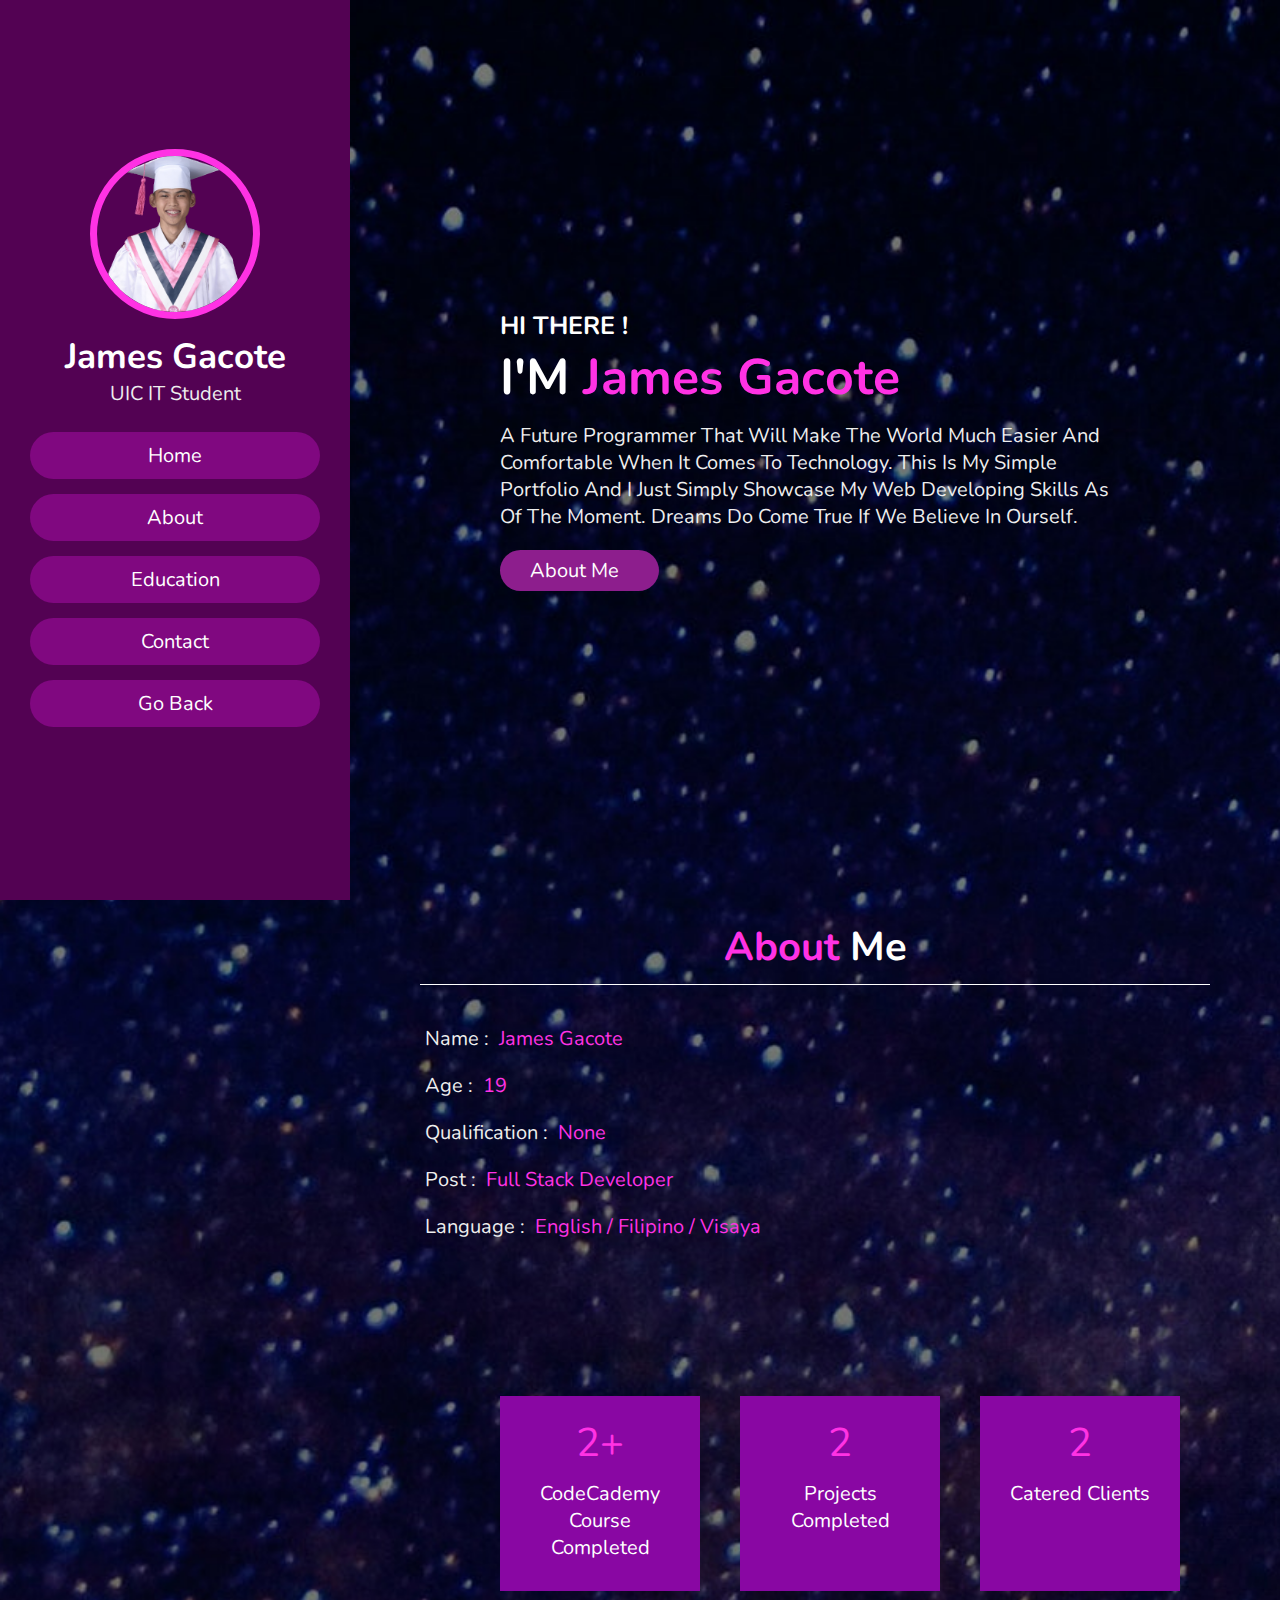
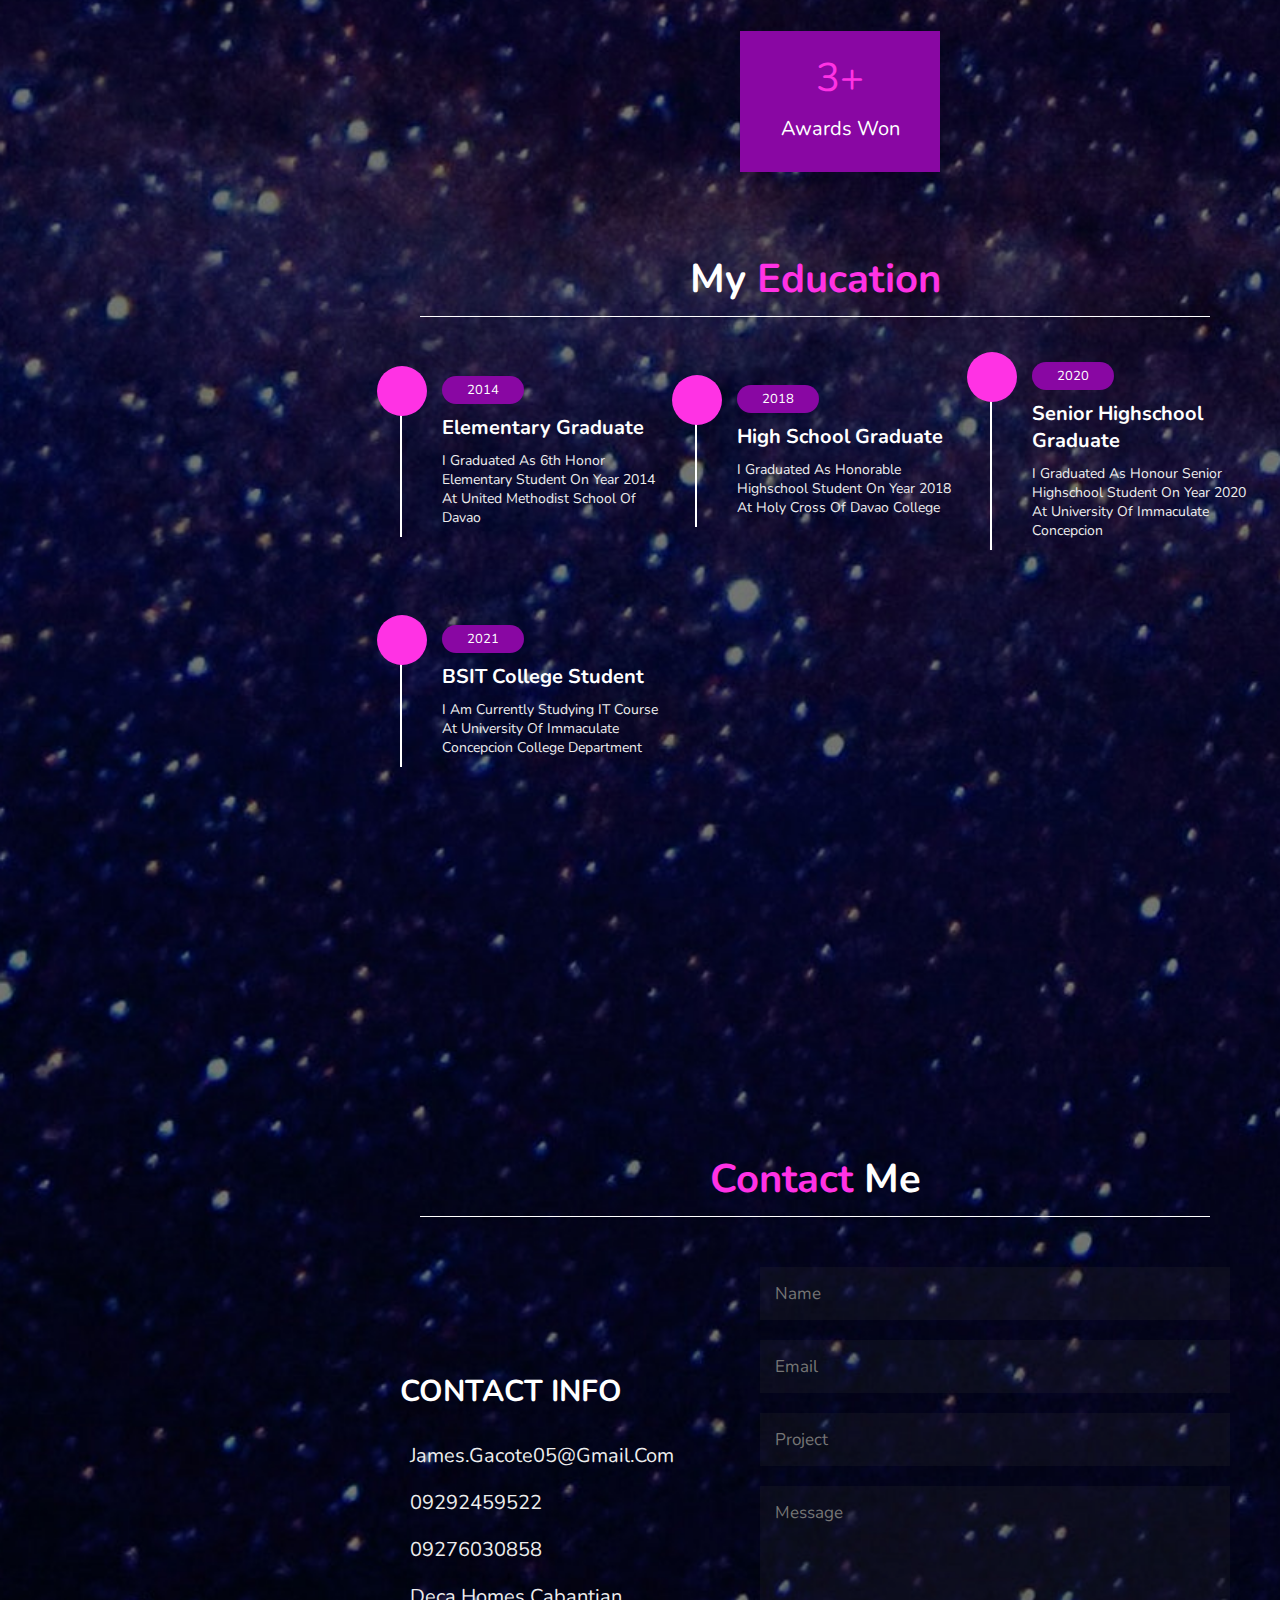
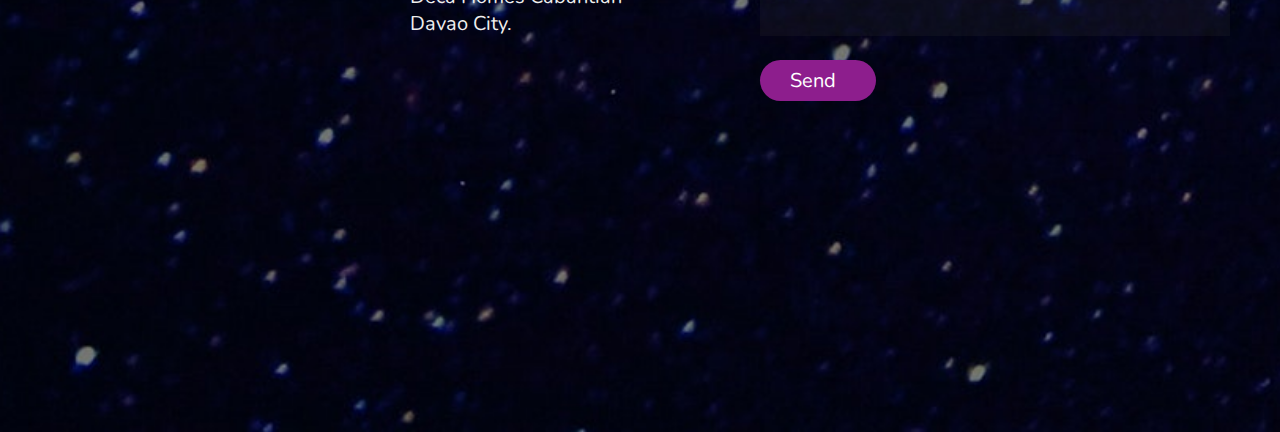
==== explore.html @ 888c0fbc "latessttt" ====
<!DOCTYPE html>
<html lang="en">
<head>
    <meta charset="UTF-8">
    <meta name="viewport" content="width=device-width, initial-scale=1.0">
    <title>Explore James</title>

    <!-- custom css file link  -->
    <link rel="stylesheet" href="explore.css">

</head>
<body>
    
<!-- header section starts  -->

<header>

    <div class="user">
        <img src="GRAD.png" alt="">
        <h3 class="name">James Gacote</h3>
        <p class="post">UIC IT Student</p>
    </div>

    <nav class="navbar">
        <ul>
            <li><a href="#home">Home</a></li>
            <li><a href="#about">about</a></li>
            <li><a href="#education">education</a></li>
            <li><a href="#contact">contact</a></li>
            <li><a href="https://emboong.github.io/jamesGacote/">Go back</a></li>
        </ul>
    </nav>

</header>

<!-- header section ends -->

<div id="menu" class="fas fa-bars"></div>

<!-- home section starts  -->

<section class="home" id="home">

    <h3>HI THERE !</h3>
    <h1>I'M <span>James Gacote</span></h1>
    <p>a future programmer that will make the world much easier and comfortable when it comes to technology.
        This is my simple portfolio and I just simply showcase my web developing skills as of the moment.
        Dreams do come true if we believe in ourself.
    </p>
    <a href="#about"><button class="btn">about me <i class="fas fa-user"></i></button></a>

</section>

<!-- home section ends -->

<!-- about section starts  -->

<section class="about" id="about">

<h1 class="heading"> <span>about</span> me </h1>

<div class="row">

    <div class="info">
        <h3> <span> name : </span> James Gacote </h3>
        <h3> <span> age : </span> 19 </h3>
        <h3> <span> qualification : </span> None </h3>
        <h3> <span> post : </span> Full Stack Developer </h3>
        <h3> <span> language : </span> English / Filipino / Visaya </h3>

        <br>
        <br>
        <br>
        <br>
        <br>
        <br>
        <br>
        <br>
        <br>
        

    <div class="counter">

        <div class="box">
            <span>2+</span>
            <h3>CodeCademy course completed</h3>
        </div>

        <div class="box">
            <span>2</span>
            <h3>projects completed</h3>
        </div>

        <div class="box">
            <span>2</span>
            <h3>Catered clients</h3>
        </div>

        <div class="box">
            <span>3+</span>
            <h3>awards won</h3>
        </div>

    </div>

</div>

</section>

<!-- about section ends -->

<!-- education section starts  -->

<section class="education" id="education">

<h1 class="heading"> my <span>education</span> </h1>

<div class="box-container">

    <div class="box">
        <i class="fas fa-graduation-cap"></i>
        <span>2014</span>
        <h3>Elementary Graduate</h3>
        <p>I graduated as 6th honor elementary student on year 2014 at United Methodist School Of Davao</p>
    </div>

    <div class="box">
        <i class="fas fa-graduation-cap"></i>
        <span>2018</span>
        <h3>High School Graduate</h3>
        <p>I graduated as honorable highschool student on year 2018 at Holy Cross Of Davao College</p>
    </div>

    <div class="box">
        <i class="fas fa-graduation-cap"></i>
        <span>2020</span>
        <h3>Senior highschool graduate</h3>
        <p>I graduated as honour senior highschool student on year 2020 at University Of Immaculate concepcion</p>
    </div>

    <div class="box">
        <i class="fas fa-graduation-cap"></i>
        <span>2021</span>
        <h3>BSIT College Student</h3>
        <p>I am currently studying IT course at University of Immaculate concepcion College department</p>
    </div>

   

</div>

</section>

<!-- education section ends -->

<!-- portfolio section starts  -->



<!-- portfolio section ends -->

<!-- contact section starts  -->

<section class="contact" id="contact">

<h1 class="heading"> <span>contact</span> me </h1>

<div class="row">

    <div class="content">

        <h3 class="title">contact info</h3>

        <div class="info">
            <h3> <i class="fas fa-envelope"></i> james.gacote05@gmail.com </h3>
            <h3> <i class="fas fa-phone"></i> 09292459522 </h3>
            <h3> <i class="fas fa-phone"></i> 09276030858 </h3>
            <h3> <i class="fas fa-map-marker-alt"></i> Deca homes cabantian Davao city. </h3>
        </div>

    </div>

    <form action="">

        <input type="text" placeholder="name" class="box">
        <input type="email" placeholder="email" class="box">
        <input type="text" placeholder="project" class="box">
        <textarea name="" id="" cols="30" rows="10" class="box message" placeholder="message"></textarea>
        <button type="submit" class="btn"> send <i class="fas fa-paper-plane"></i> </button>

    </form>

</div>

</section>

<!-- contact section ends -->


<!-- scroll top button  -->

<a href="#home" class="top">
    <img src="images/scroll-top-img.png" alt="">
</a>


<!-- jquery cdn link  -->
<script src="https://cdnjs.cloudflare.com/ajax/libs/jquery/3.6.0/jquery.min.js"></script>

<!-- custom js file link  -->
<script src="js/script.js"></script>


</body>
</html>
---- explore.css ----
@import url('https://fonts.googleapis.com/css2?family=Nunito:wght@200;300;400;600&display=swap');

:root{
    --yellow:#ff32e4;
}

*{
    font-family: 'Nunito', sans-serif;
    margin:0; padding:0;
    box-sizing: border-box;
    text-decoration: none;
    outline: none; border:none;
    text-transform: capitalize;
    transition: all .2s linear;
}

*::selection{
    background:var(--yellow);
    color:rgb(128, 8, 128);
}

html{
    font-size: 62.5%;
    overflow-x: hidden;
}

html::-webkit-scrollbar{
    width:1.4rem;
}

html::-webkit-scrollbar-track{
    background:purple;
}

html::-webkit-scrollbar-thumb{
    background:var(--yellow);
}

body{
    background-image: url(BGG.jpg);
    background-size: cover;
    background-position: center;
    overflow-x: hidden;
    padding-left: 35rem;
}

section{
    min-height: 100vh;
    padding:1rem;
}

.btn{
    padding:.7rem 3rem;
    background:rgb(141, 30, 141);
    color:#fff;
    cursor: pointer;
    margin-top: 1rem;
    font-size: 2rem;
    border-radius: 5rem;
}

.btn i{
    padding:0 .5rem;
    font-size: 1.8rem;
}

.btn:hover{
    background:var(--rgb(184, 43, 184));
}

.heading{
    text-align: center;
    margin:0 6rem;
    font-size: 4rem;
    padding:1rem;
    border-bottom: .1rem solid rgb(255, 255, 255);
    color:#fff;
}

.heading span{
    color:var(--yellow);
}

header{
    position: fixed;
    top:0; left:0;
    z-index: 1000;
    height:100%;
    width:35rem;
    background:rgb(83, 2, 83);;
    display: flex;
    align-items: center;
    justify-content: center;
    flex-flow: column;
    text-align: center;
}

header .user img{
    height:17rem;
    width:17rem;
    border-radius: 50%;
    object-fit: cover;
    margin-bottom: 1rem;
    border:.7rem solid var(--yellow);
}

header .user .name{
    font-size: 3.5rem;
    color:#fff;
}

header .user .post{
    font-size: 2rem;
    color:#eee;
}

header .navbar{
    width:100%;
}

header .navbar ul{
    list-style: none;
    padding:1rem 3rem;
}


header .navbar ul li a{
    display: block;
    padding:1rem;
    margin:1.5rem 0;
    background:rgb(128, 8, 128);
    color:#fff;
    font-size: 2rem;
    border-radius: 5rem;
}

header .navbar ul li a:hover{
    background:var(--yellow);
}

#menu{
    position: fixed;
    top:2rem; right:2rem;
    background:#333;
    color:#fff;
    cursor: pointer;
    font-size: 2.5rem;
    padding:1rem 1.5rem;
    z-index: 1000;
    display: none;
}

.home{
    display: flex;
    justify-content: center;
    flex-flow: column;
    padding:0 15rem;
}

.home h3{
    font-size: 2.5rem;
    color:#fff;
}

.home h1{
    font-size:5rem;
    color:#fff;
}

.home h1 span{
    color:var(--yellow);
}

.home p{
    font-size:2rem;
    color:#eee;
    padding: 1rem 0;
}

.about .row{
    display: flex;
    align-items: center;
    justify-content: center;
    flex-wrap: wrap;
    padding:1rem 0;
}

.about .row .info{
    flex:1 1 48rem;
    padding:2rem 1rem;
    padding-left: 6rem;
}

.about .row .info h3{
    font-size: 2rem;
    color:var(--yellow);
    padding:1rem 0;
    font-weight: normal;
}

.about .row .info h3 span{
    color:#eee;
    padding:0 .5rem;
}

.about .row .counter{
    flex:1 1 48rem;
    display: flex;
    justify-content: center;
    flex-wrap: wrap;
}

.about .row .counter .box{
    width:20rem;
    background:rgb(137, 7, 163);
    text-align: center;
    padding: 2rem;
    margin:2rem;
}

.about .row .counter .box span{
    font-size: 4rem;
    color:var(--yellow);
}

.about .row .counter .box h3{
    font-size: 2rem;
    color:#fff;
}

.education .box-container{
    display: flex;
    align-items: center;
    justify-content: space-between;
    flex-wrap: wrap;
    padding:1rem 0;
    padding-left: 3rem;
}

.education .box-container .box{
    width:27rem;
    margin:4rem 1rem;
    padding-left: 4rem;
    border-left: .2rem solid #fff;
    position: relative;
}

.education .box-container .box span{
    font-size: 1.3rem;
    background:rgb(137, 7, 163);
    color:#fff;
    border-radius: 5rem;
    padding:.5rem 2.5rem;
}

.education .box-container .box h3{
    font-size: 2rem;
    color:#fff;
    padding-top: 1.5rem;
}

.education .box-container .box p{
    font-size: 1.4rem;
    color:#eee;
    padding: 1rem 0;
}

.education .box-container .box i{
    position: absolute;
    top:-1.5rem; left:-2.5rem;
    height:5rem;
    width: 5rem;
    border-radius: 50%;
    line-height: 5rem;
    text-align: center;
    font-size: 2rem;
    color:#fff;
    background:var(--yellow);
}

.portfolio .box-container{
    display: flex;
    align-items: center;
    justify-content: center;
    flex-wrap: wrap;
    padding:2rem 0;
}

.portfolio .box-container .box{
    height: 20rem;
    width:26rem;
    border-radius: 1rem;
    margin:2rem;
    overflow: hidden;
    cursor: pointer;
}

.portfolio .box-container .box img{
    height:100%;
    width:100%;
    object-fit: cover;
}

.portfolio .box-container .box:hover img{
    transform: scale(1.2);
}

.contact .row{
    display: flex;
    align-items: center;
    justify-content: center;
    flex-wrap: wrap;
}

.contact .row .content{
    flex:1 1 30rem;
    padding:4rem;
    padding-bottom: 0;
}

.contact .row form{
    flex:1 1 45rem;
    padding:2rem;
    margin:2rem;
    margin-bottom: 4rem;
}

.contact .row form .box{
    padding:1.5rem;
    margin:1rem 0;
    background:#3333;
    color:#fff;
    text-transform: none;
    font-size: 1.7rem;
    width:100%;
}

.contact .row form .box::placeholder{
    text-transform: capitalize;
}

.contact .row form .message{
    height: 15rem;
    resize: none;
}

.contact .row .content .title{
    text-transform: uppercase;
    color:#fff;
    font-size: 3rem;
    padding-bottom: 2rem;
}

.contact .row .content .info h3{
    display: flex;
    align-items: center;
    font-size: 2rem;
    color:#eee;
    padding:1rem 0;
    font-weight: normal;
}

.contact .row .content .info h3 i{
    padding-right: 1rem;
    color:var(--yellow);
}

.top{
    position: fixed;
    bottom:7.5rem; right: 2rem;
    z-index: 100;
    display: none;
}



















/* media queries  */

@media (max-width:1200px){

    html{
        font-size: 55%;
    }

    .home{
        padding:1rem 4rem;
    }

}

@media (max-width:991px){

   header{
       left:-120%;
   }

   #menu{
       display: block;
   }

   header.toggle{
    left:0%;
   }

   body{
       padding:0;
   }

}

@media (max-width:768px){

    html{
        font-size: 50%;
    }
 
 }

@media (max-width:400px){

    header{
        width: 100vw;
    }

    .heading{
        margin:0 3rem;
    }

    .about .row .counter .box{
        width: 100%;
    }
 
    .education .box-container .box{
        width:100%;
    }

    .portfolio .box-container .box{
        width:100%;
    }

    .contact .row form{
        margin:3rem 0;
    }

 }
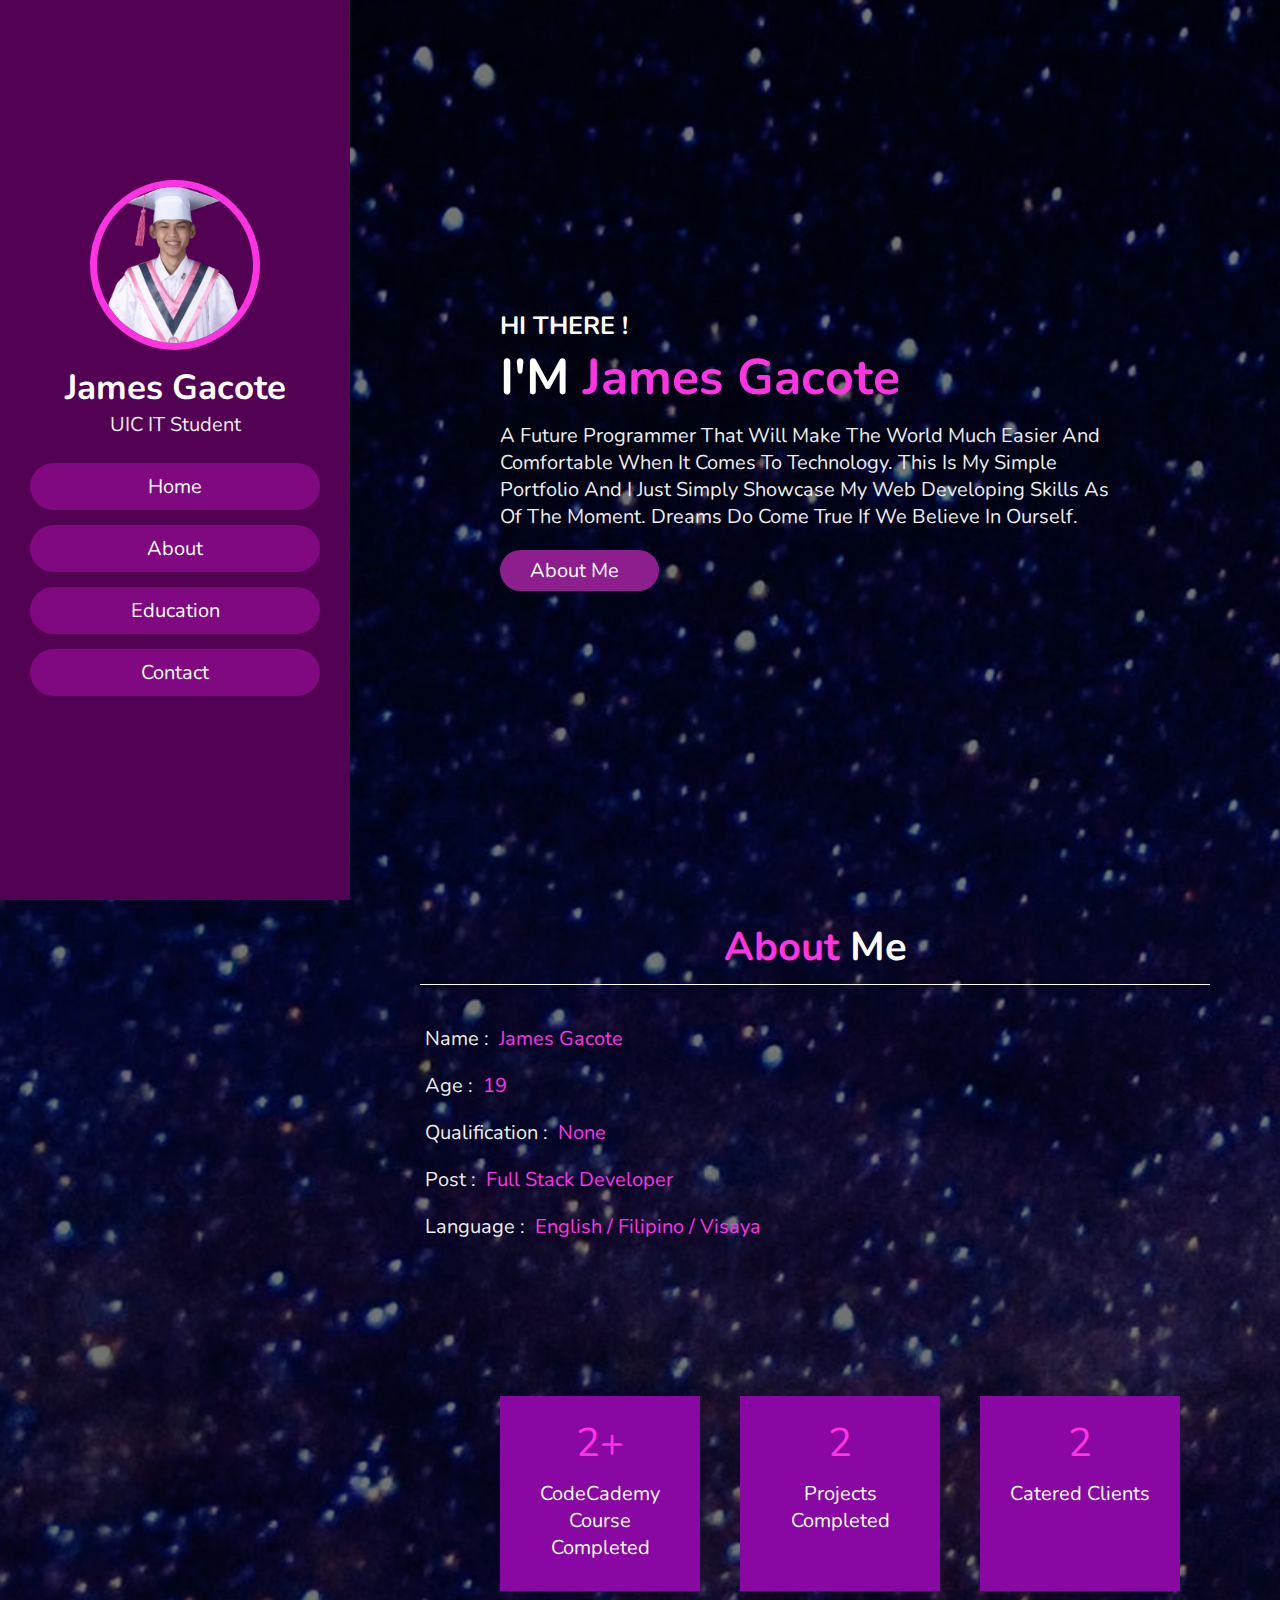
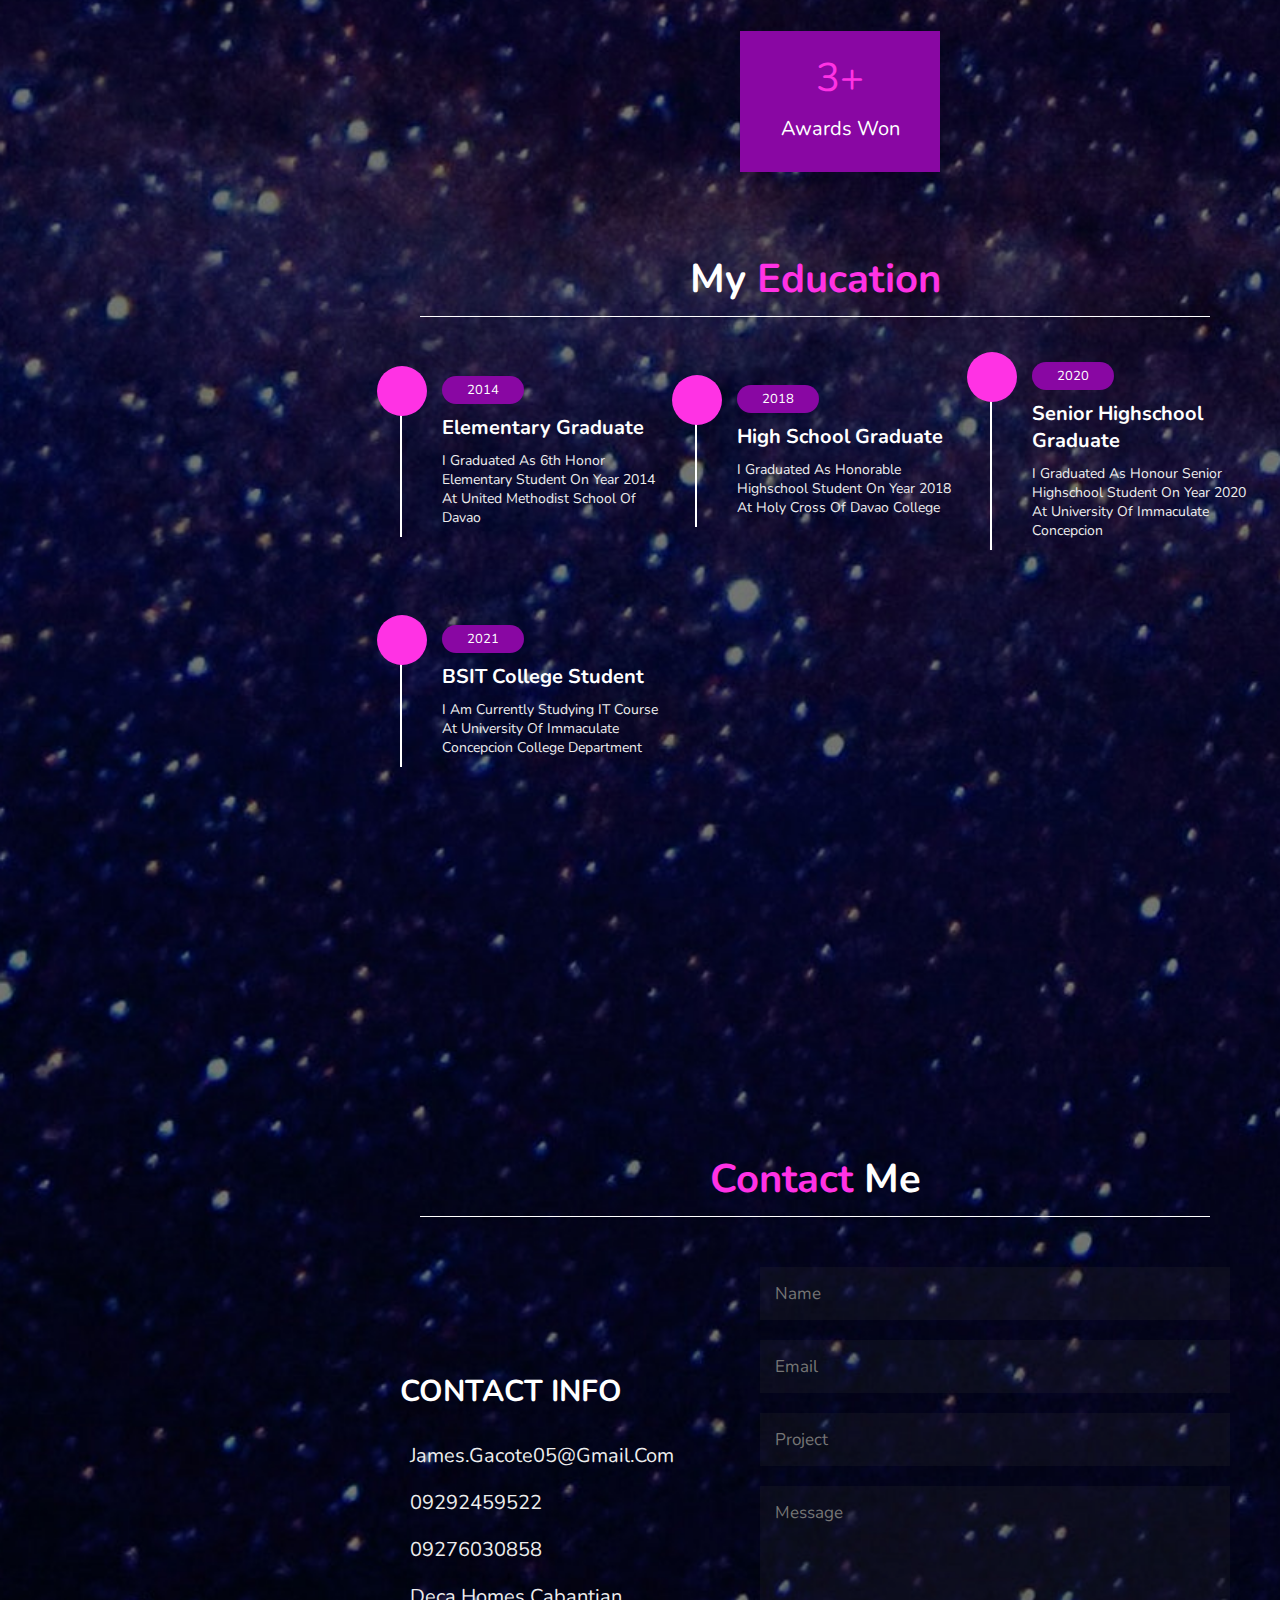
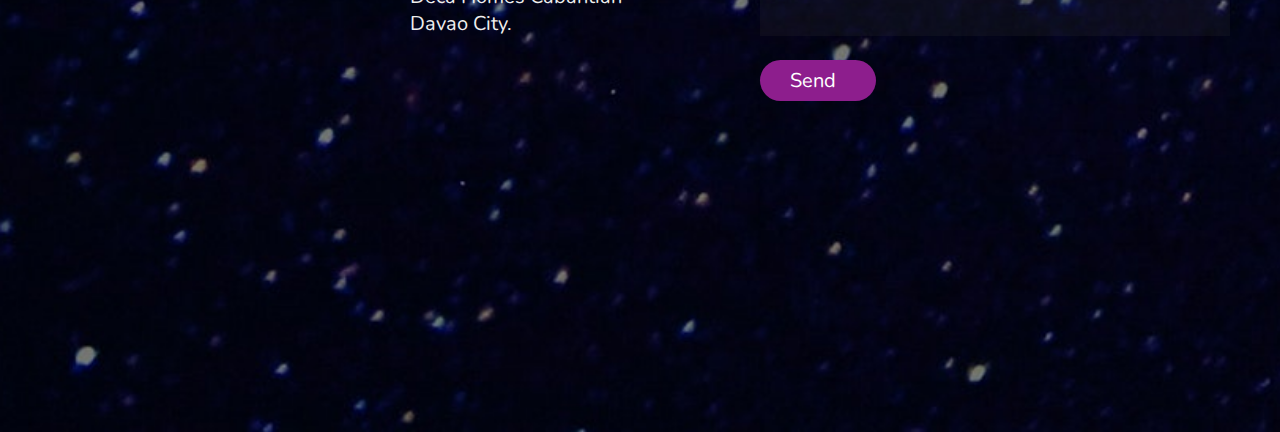
==== commit c926f602: "........" ====
--- a/explore.html
+++ b/explore.html
@@ -27,7 +27,7 @@
             <li><a href="#about">about</a></li>
             <li><a href="#education">education</a></li>
             <li><a href="#contact">contact</a></li>
-            <li><a href="https://emboong.github.io/jamesGacote/">Go back</a></li>
+            
         </ul>
     </nav>
 
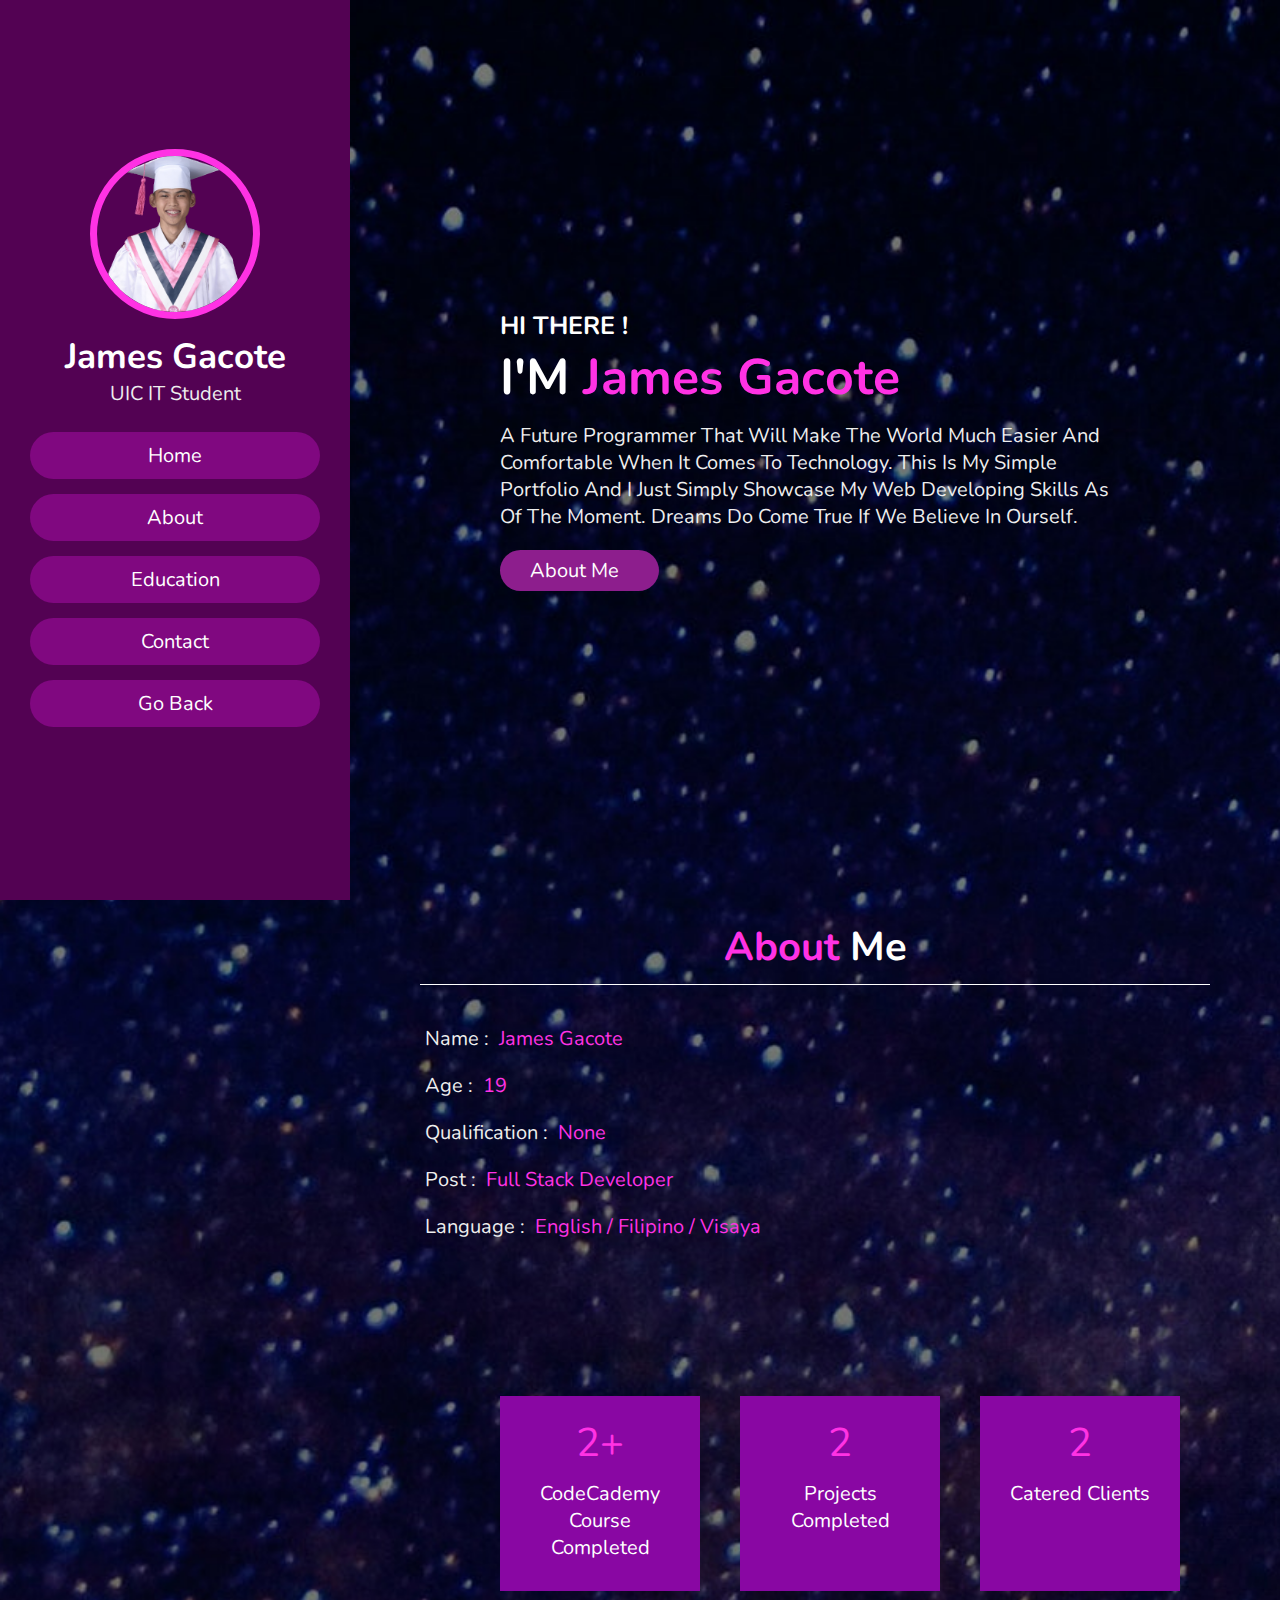
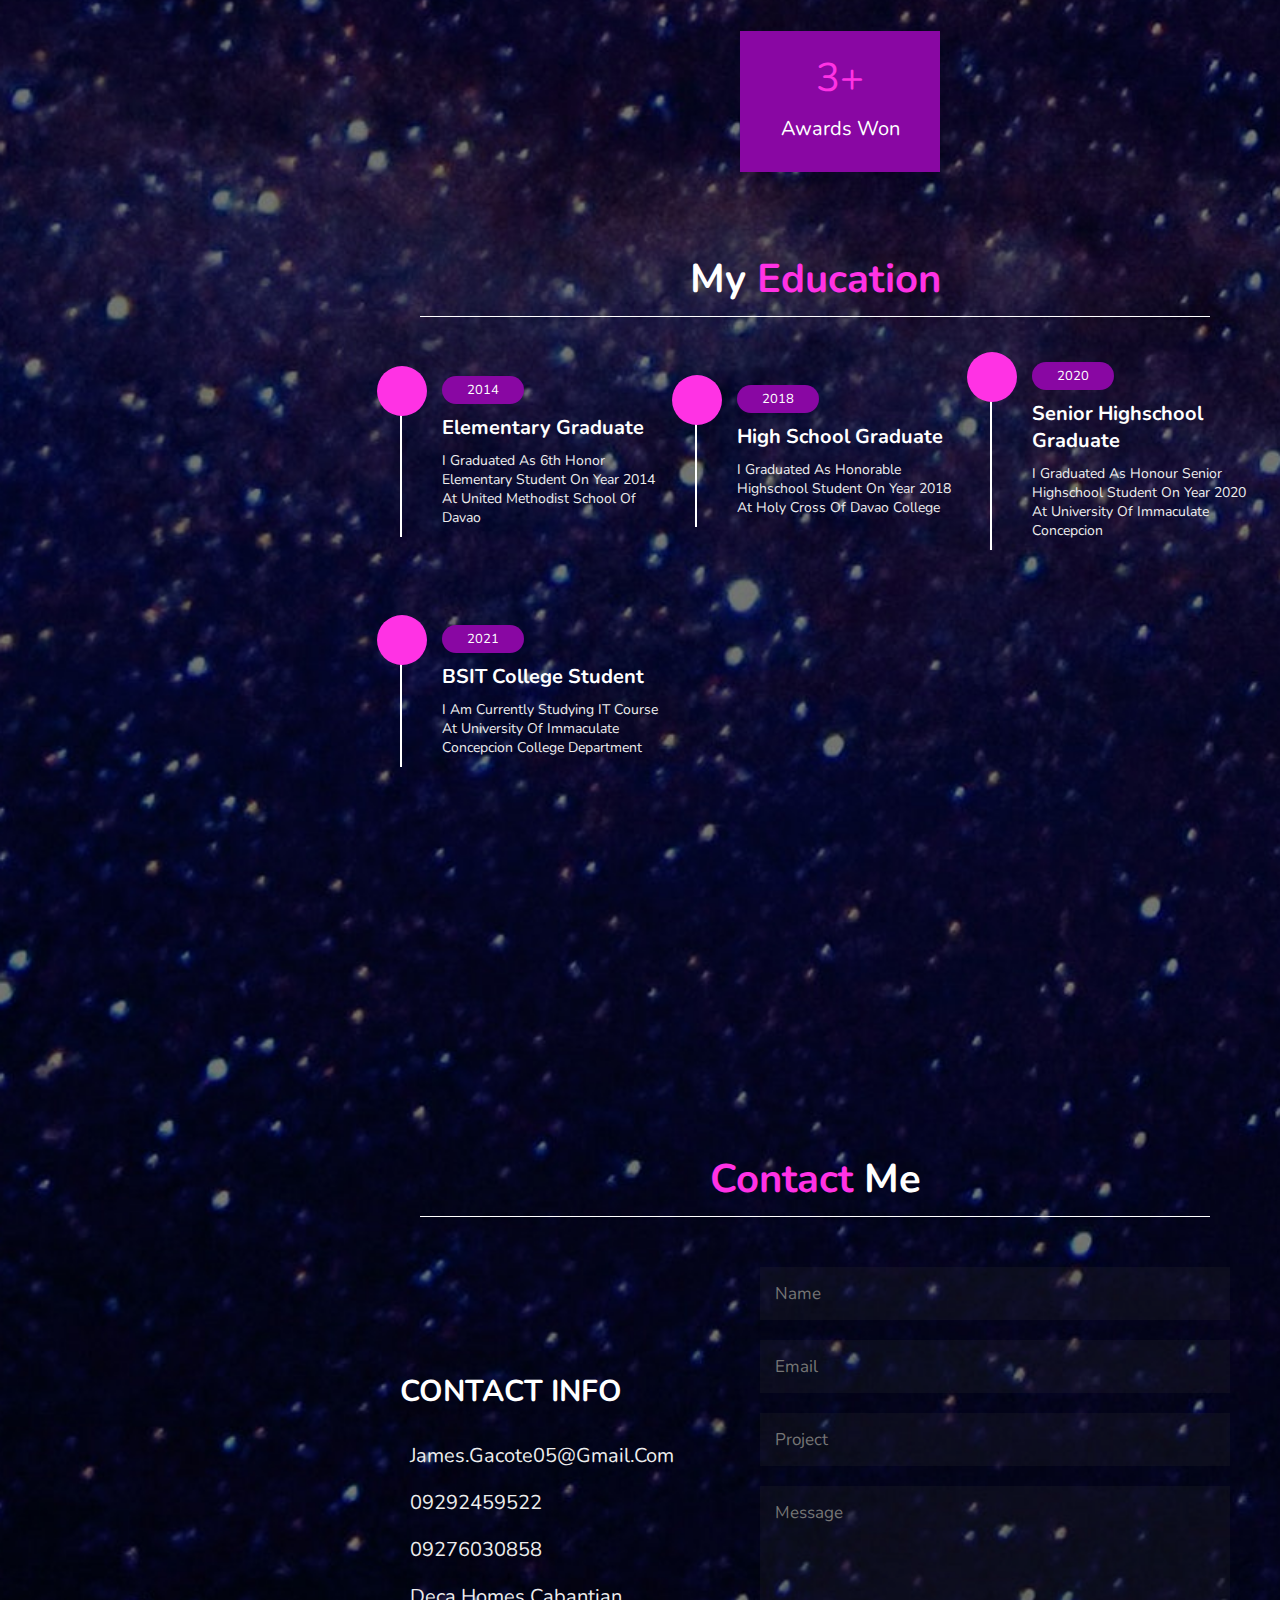
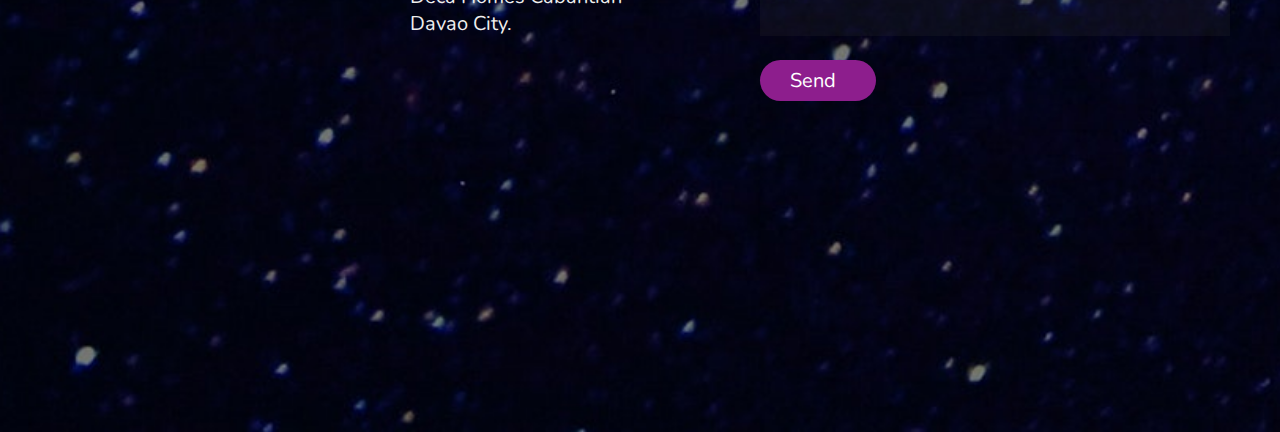
==== commit 4569054e: "lastt najud" ====
--- a/explore.html
+++ b/explore.html
@@ -27,6 +27,7 @@
             <li><a href="#about">about</a></li>
             <li><a href="#education">education</a></li>
             <li><a href="#contact">contact</a></li>
+            <li><a href="index.html">Go back</a></li>
             
         </ul>
     </nav>
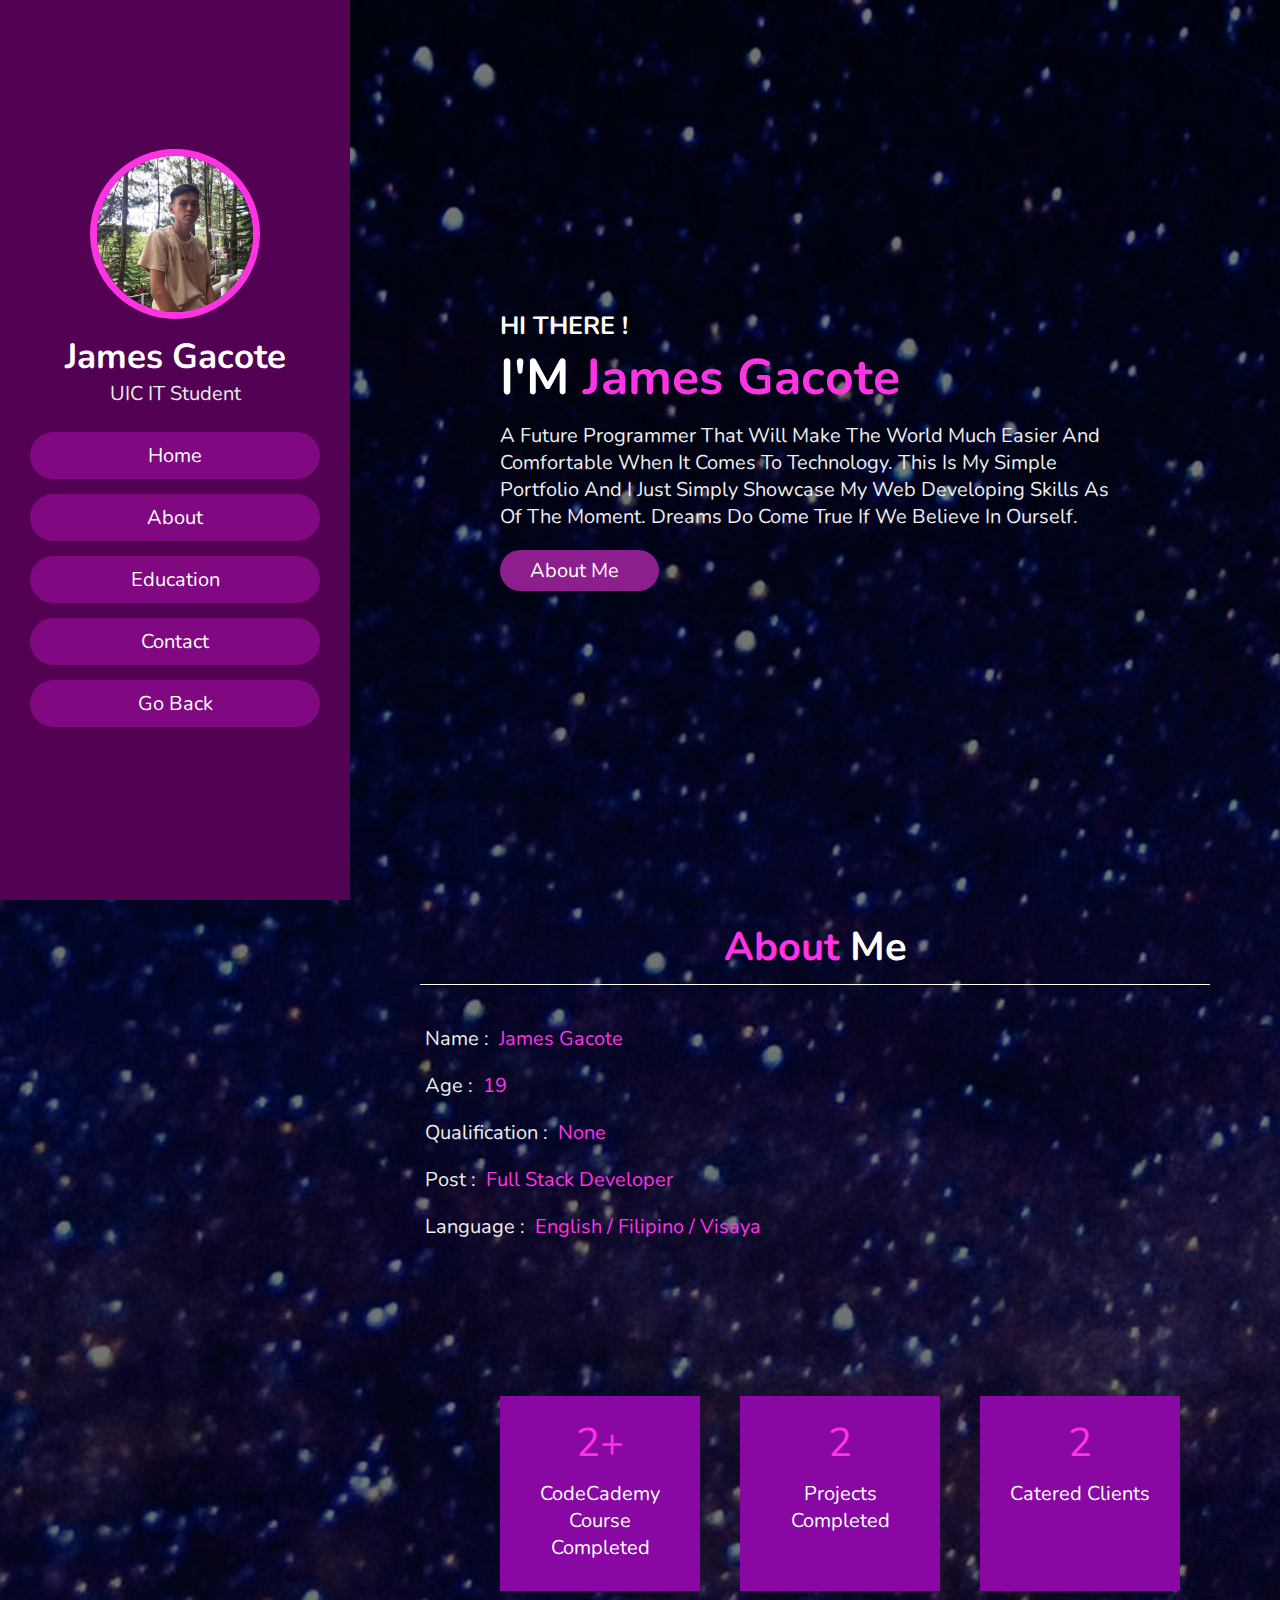
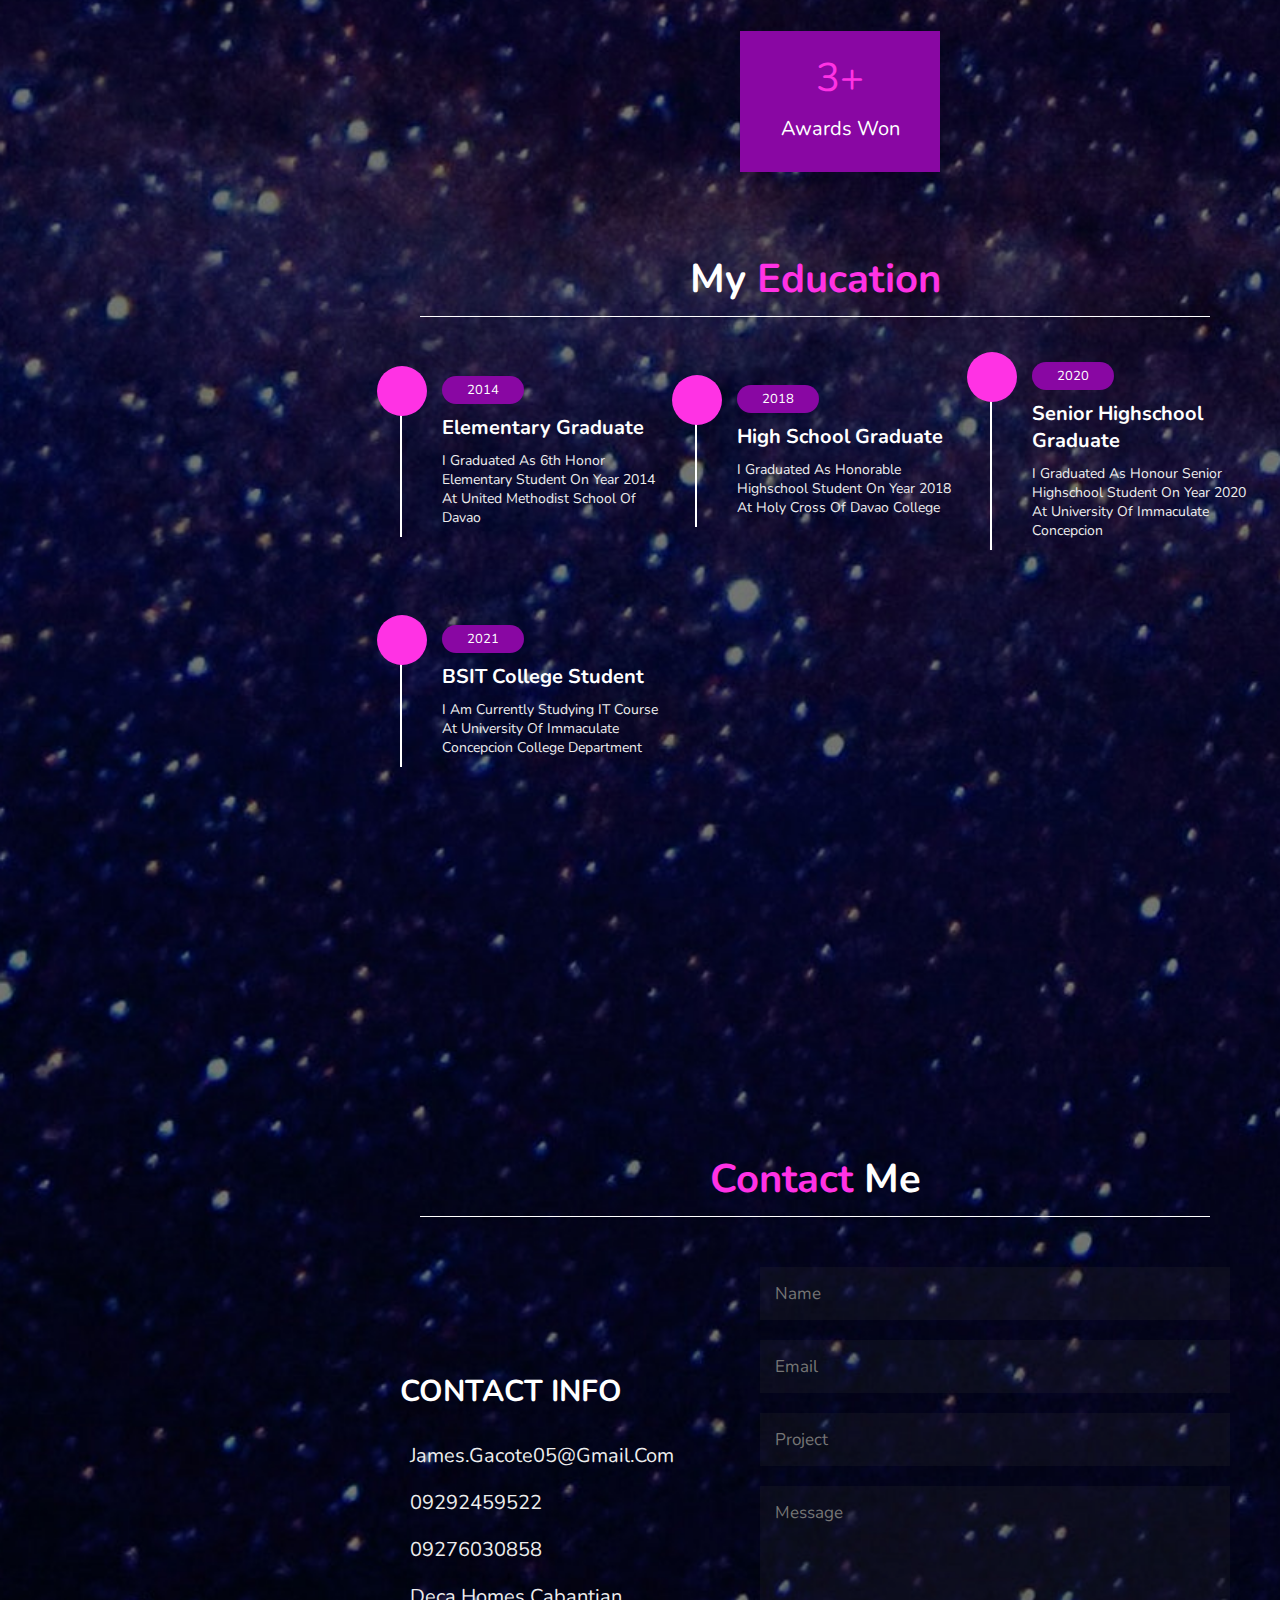
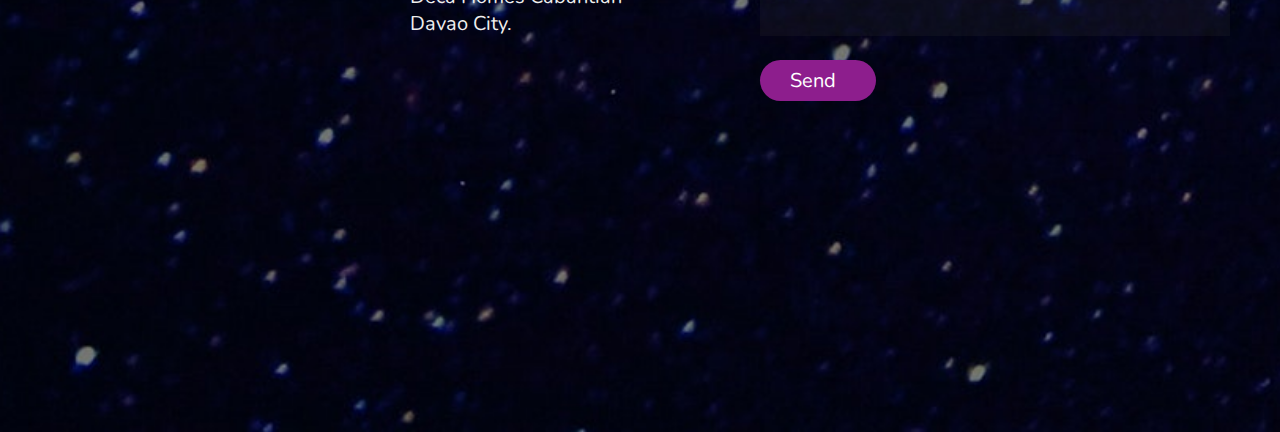
==== commit 441ced3d: "today" ====
--- a/explore.html
+++ b/explore.html
@@ -7,6 +7,7 @@
 
     <!-- custom css file link  -->
     <link rel="stylesheet" href="explore.css">
+    <script src="explore.js"></script>
 
 </head>
 <body>
@@ -16,7 +17,7 @@
 <header>
 
     <div class="user">
-        <img src="GRAD.png" alt="">
+        <img src="self.jpg" alt="">
         <h3 class="name">James Gacote</h3>
         <p class="post">UIC IT Student</p>
     </div>
@@ -154,12 +155,6 @@
 
 <!-- education section ends -->
 
-<!-- portfolio section starts  -->
-
-
-
-<!-- portfolio section ends -->
-
 <!-- contact section starts  -->
 
 <section class="contact" id="contact">
@@ -200,16 +195,7 @@
 
 <!-- scroll top button  -->
 
-<a href="#home" class="top">
-    <img src="images/scroll-top-img.png" alt="">
-</a>
-
-
-<!-- jquery cdn link  -->
-<script src="https://cdnjs.cloudflare.com/ajax/libs/jquery/3.6.0/jquery.min.js"></script>
-
-<!-- custom js file link  -->
-<script src="js/script.js"></script>
+
 
 
 </body>
--- a/explore.css
+++ b/explore.css
@@ -278,33 +278,6 @@
     background:var(--yellow);
 }
 
-.portfolio .box-container{
-    display: flex;
-    align-items: center;
-    justify-content: center;
-    flex-wrap: wrap;
-    padding:2rem 0;
-}
-
-.portfolio .box-container .box{
-    height: 20rem;
-    width:26rem;
-    border-radius: 1rem;
-    margin:2rem;
-    overflow: hidden;
-    cursor: pointer;
-}
-
-.portfolio .box-container .box img{
-    height:100%;
-    width:100%;
-    object-fit: cover;
-}
-
-.portfolio .box-container .box:hover img{
-    transform: scale(1.2);
-}
-
 .contact .row{
     display: flex;
     align-items: center;
@@ -374,22 +347,6 @@
 
 
 
-
-
-
-
-
-
-
-
-
-
-
-
-
-
-
-
 /* media queries  */
 
 @media (max-width:1200px){
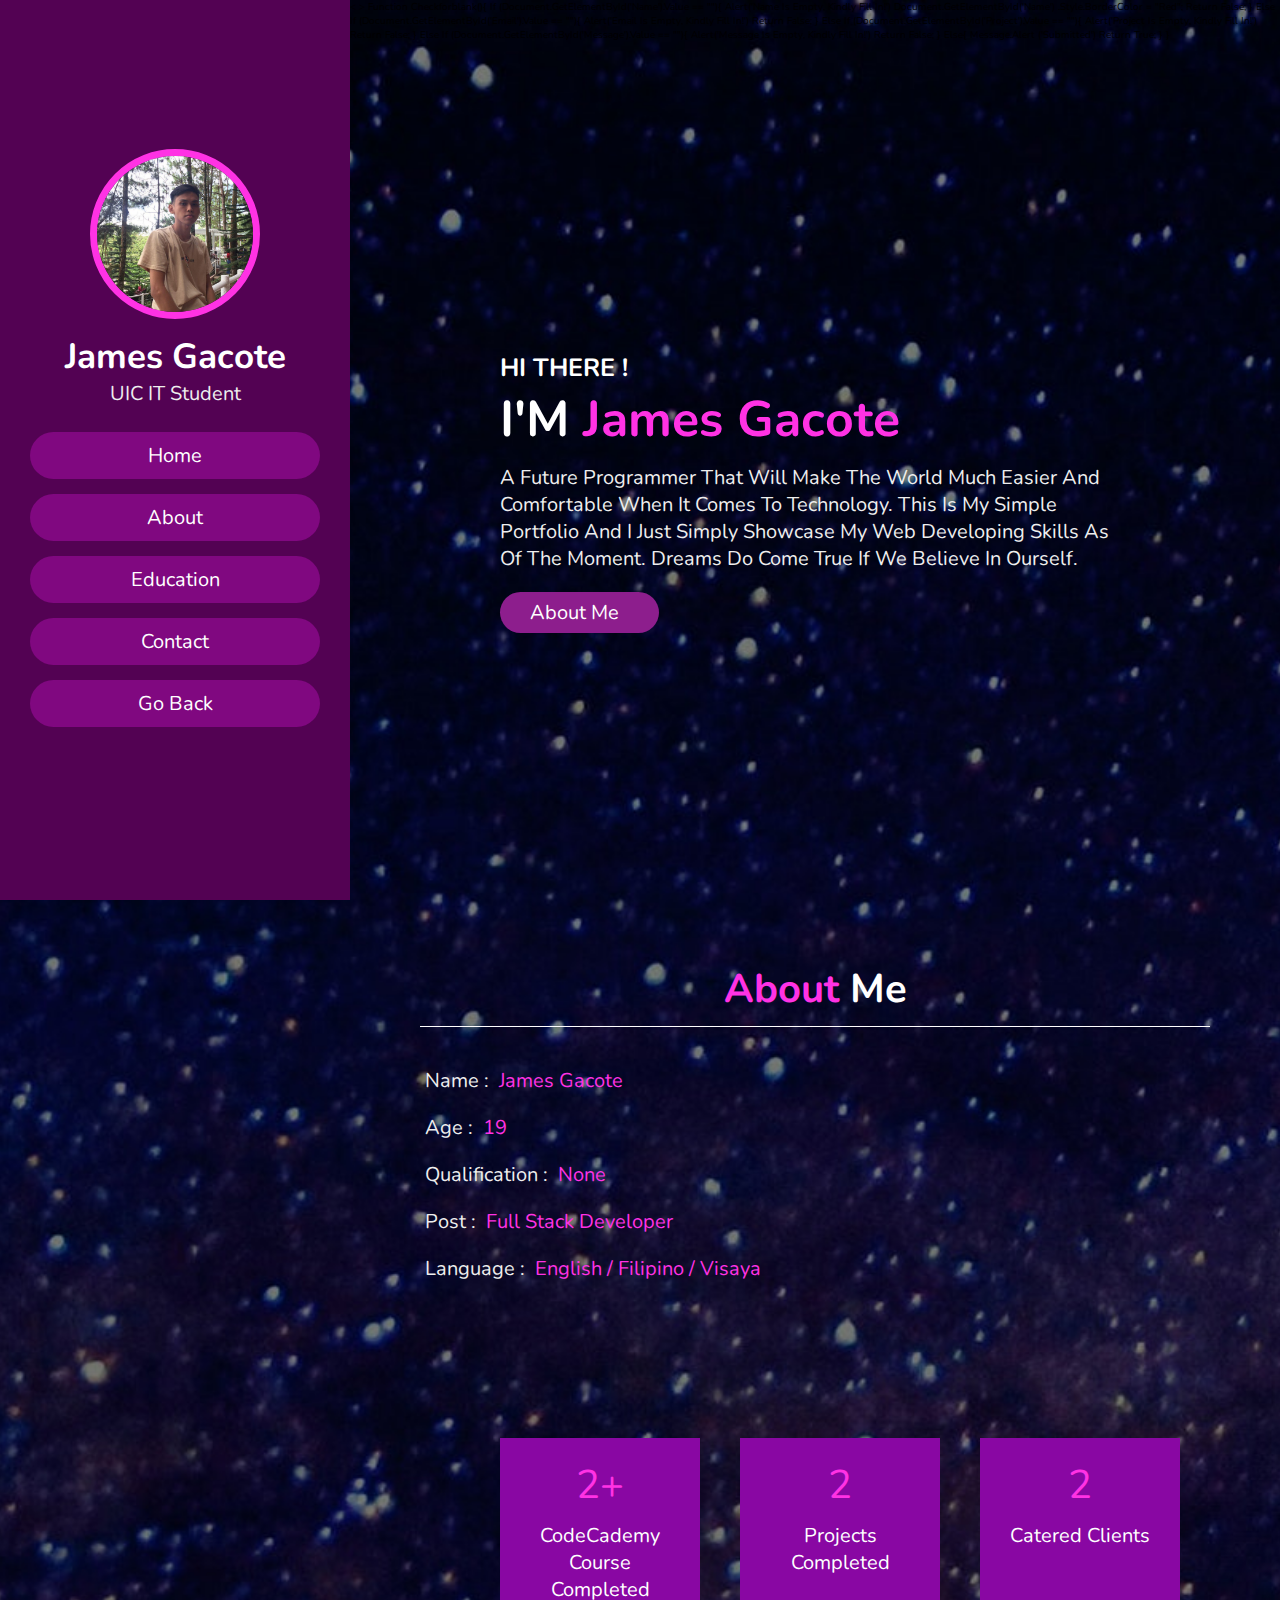
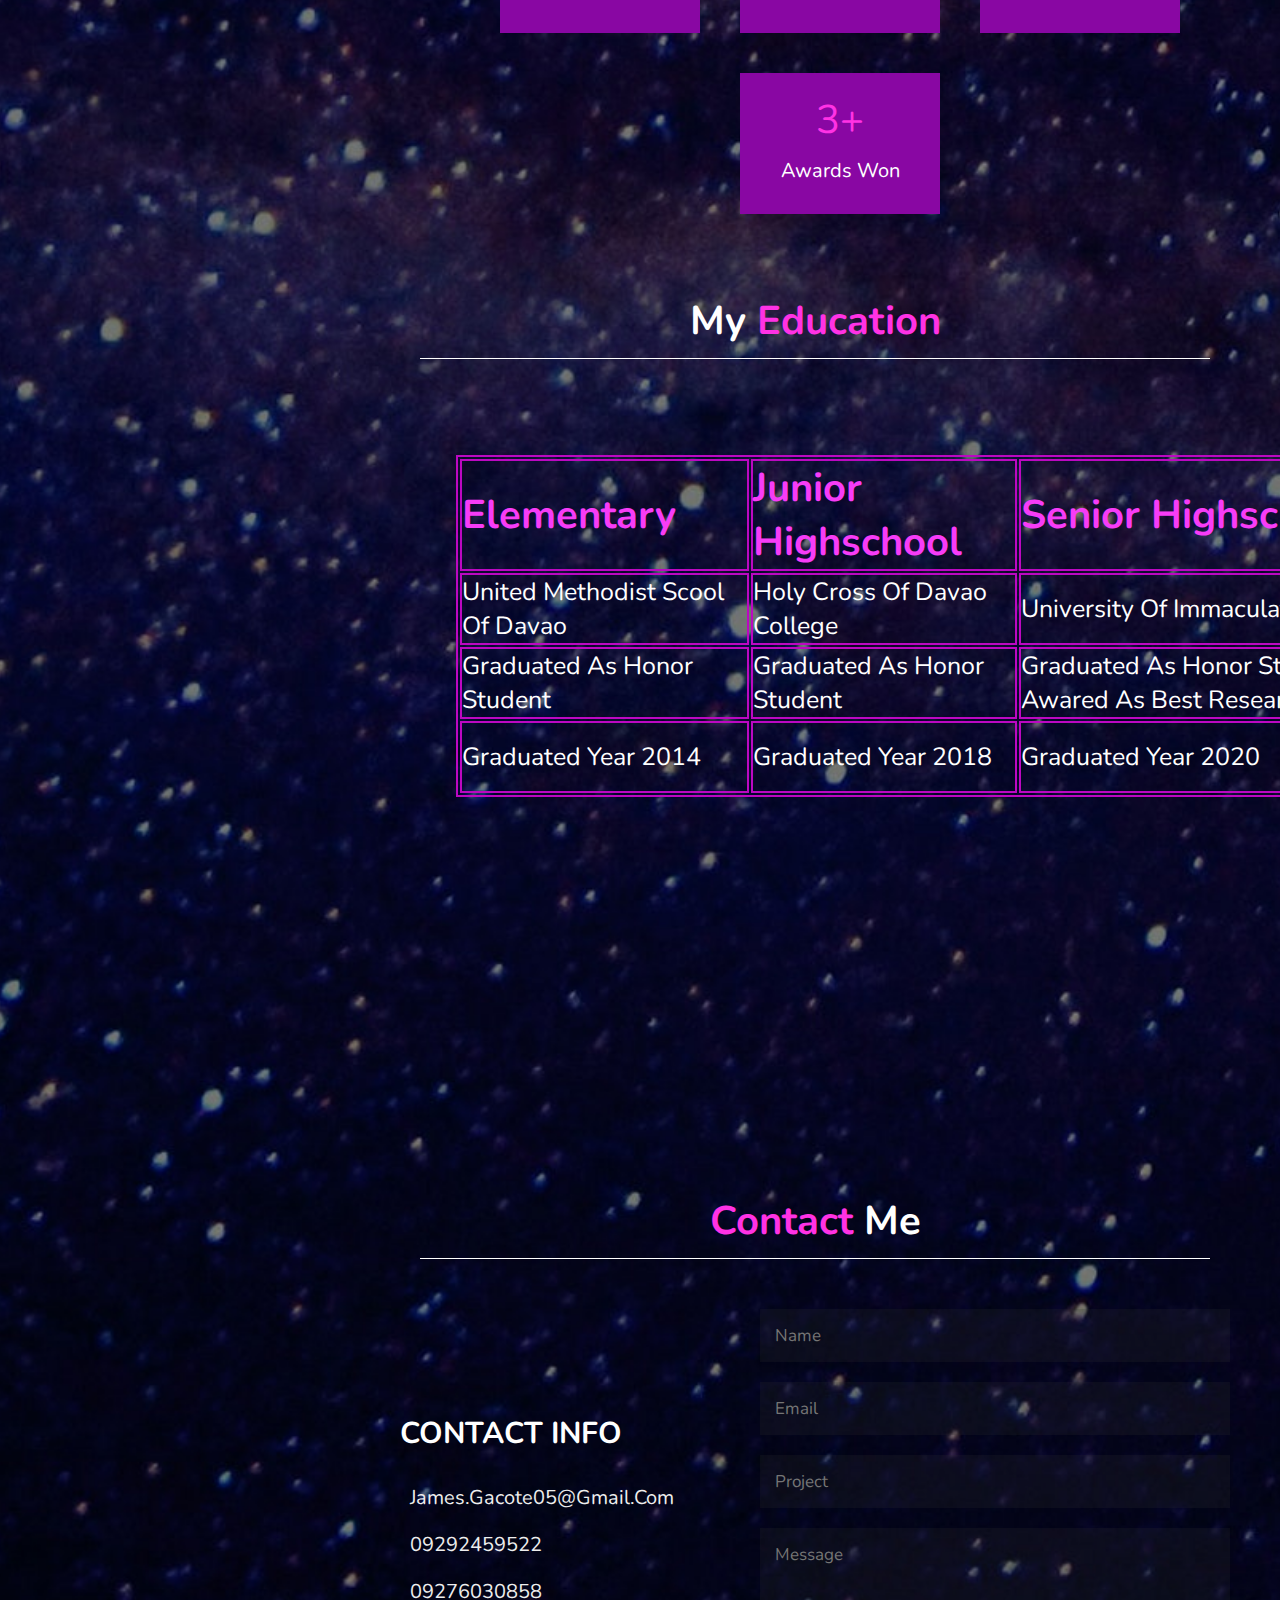
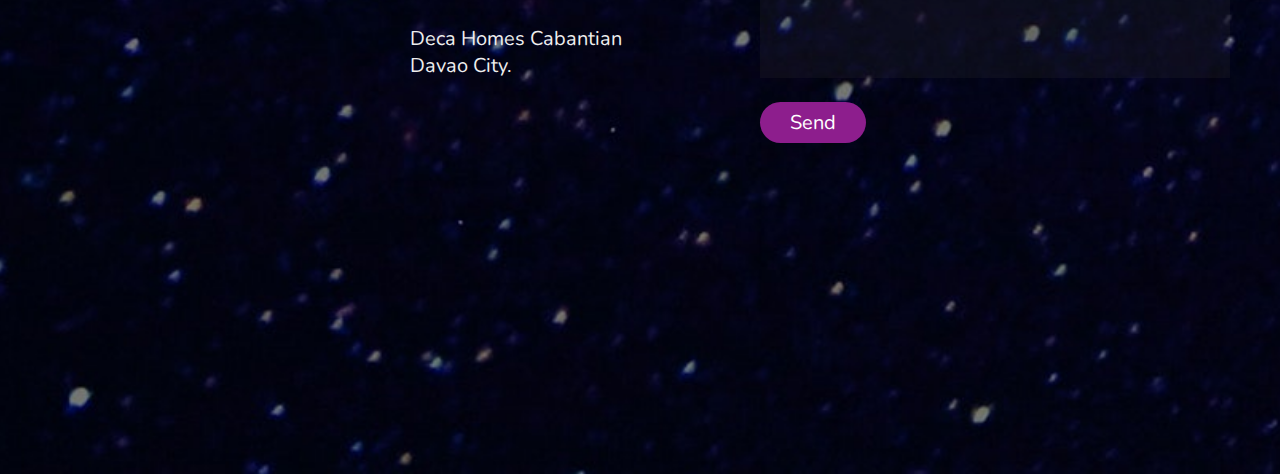
==== commit ac035afb: "table" ====
--- a/explore.html
+++ b/explore.html
@@ -8,6 +8,33 @@
     <!-- custom css file link  -->
     <link rel="stylesheet" href="explore.css">
     <script src="explore.js"></script>
+
+    <   >
+        function checkforblank(){
+            if (document.getElementById('name').value == ""){
+                alert('name is empty, kindly fill in!')
+                document.getElementById('name') .style.borderColor = "red";
+                return false;
+            }
+            else if (document.getElementById('email').value == ""){
+                alert('Email is empty, kindly fill in!')
+                return false;
+            }
+            else if (document.getElementById('project').value == ""){
+                alert('project is empty, kindly fill in!')
+                return false;
+            }
+            else if (document.getElementById('message').value == ""){
+                alert('message is empty, kindly fill in!')
+                return false;
+            }
+            else{
+                message.alert ('submitted')
+                return true;
+            }
+        }
+    </script>
+
 
 </head>
 <body>
@@ -117,39 +144,36 @@
 
 <h1 class="heading"> my <span>education</span> </h1>
 
-<div class="box-container">
-
-    <div class="box">
-        <i class="fas fa-graduation-cap"></i>
-        <span>2014</span>
-        <h3>Elementary Graduate</h3>
-        <p>I graduated as 6th honor elementary student on year 2014 at United Methodist School Of Davao</p>
-    </div>
-
-    <div class="box">
-        <i class="fas fa-graduation-cap"></i>
-        <span>2018</span>
-        <h3>High School Graduate</h3>
-        <p>I graduated as honorable highschool student on year 2018 at Holy Cross Of Davao College</p>
-    </div>
-
-    <div class="box">
-        <i class="fas fa-graduation-cap"></i>
-        <span>2020</span>
-        <h3>Senior highschool graduate</h3>
-        <p>I graduated as honour senior highschool student on year 2020 at University Of Immaculate concepcion</p>
-    </div>
-
-    <div class="box">
-        <i class="fas fa-graduation-cap"></i>
-        <span>2021</span>
-        <h3>BSIT College Student</h3>
-        <p>I am currently studying IT course at University of Immaculate concepcion College department</p>
-    </div>
-
-   
-
-</div>
+<table>
+    <tr>
+        <th>Elementary</th>
+        <th>Junior Highschool</th>
+        <th>Senior Highschool</th>
+        <th>College</th>
+    </tr>
+    <tr>
+        <td>United Methodist Scool Of Davao</td>
+        <td>Holy Cross of Davao College</td>
+        <td>University of Immaculate Concepcion</td>
+        <td>University of Immaculate Concepcion</td>
+        
+    </tr>
+    <tr>
+        <td>Graduated as honor student</td>
+        <td>Graduated as honor student</td>
+        <td>Graduated as honor student and awared as best researcher</td>
+        <td>currently studying as second year student </td>
+        
+    </tr>
+    <tr>
+        <td>Graduated year 2014</td>
+        <td>Graduated year 2018</td>
+        <td>Graduated year 2020</td>
+        <td>currently studying here as BSIT student</td>
+        
+    </tr>
+</table>
+
 
 </section>
 
@@ -176,14 +200,15 @@
 
     </div>
 
-    <form action="">
-
-        <input type="text" placeholder="name" class="box">
-        <input type="email" placeholder="email" class="box">
-        <input type="text" placeholder="project" class="box">
-        <textarea name="" id="" cols="30" rows="10" class="box message" placeholder="message"></textarea>
-        <button type="submit" class="btn"> send <i class="fas fa-paper-plane"></i> </button>
-
+    <form method ="post" action="#" onsubmit="return checkforblank()">
+        <fieldset>
+        <input type="text" id="name" placeholder="name" class="box">
+        <input type="email" id="email" placeholder="email" class="box">
+        <input type="text" id="project" placeholder="project" class="box">
+        <textarea name="" id="message" cols="30" rows="10" class="box message" placeholder="message"></textarea>
+        <button type="submit" class="btn"> send </button>
+
+    </fieldset>
     </form>
 
 </div>
@@ -191,12 +216,6 @@
 </section>
 
 <!-- contact section ends -->
-
-
-<!-- scroll top button  -->
-
-
-
 
 </body>
 </html>--- a/explore.css
+++ b/explore.css
@@ -236,6 +236,28 @@
     padding:1rem 0;
     padding-left: 3rem;
 }
+table{
+    margin-top: 1in;
+    margin-left: 1in;
+    width: 1300px;
+
+}
+th{
+    text-align: left;
+    font-size: 40px;
+    color: rgb(247, 60, 247);
+    
+}
+td{
+    text-align: left;
+    font-size: 25px;
+    color: white;
+}
+table, th, td {
+    
+    
+    border: 2px solid rgb(188, 8, 194);
+}
 
 .education .box-container .box{
     width:27rem;
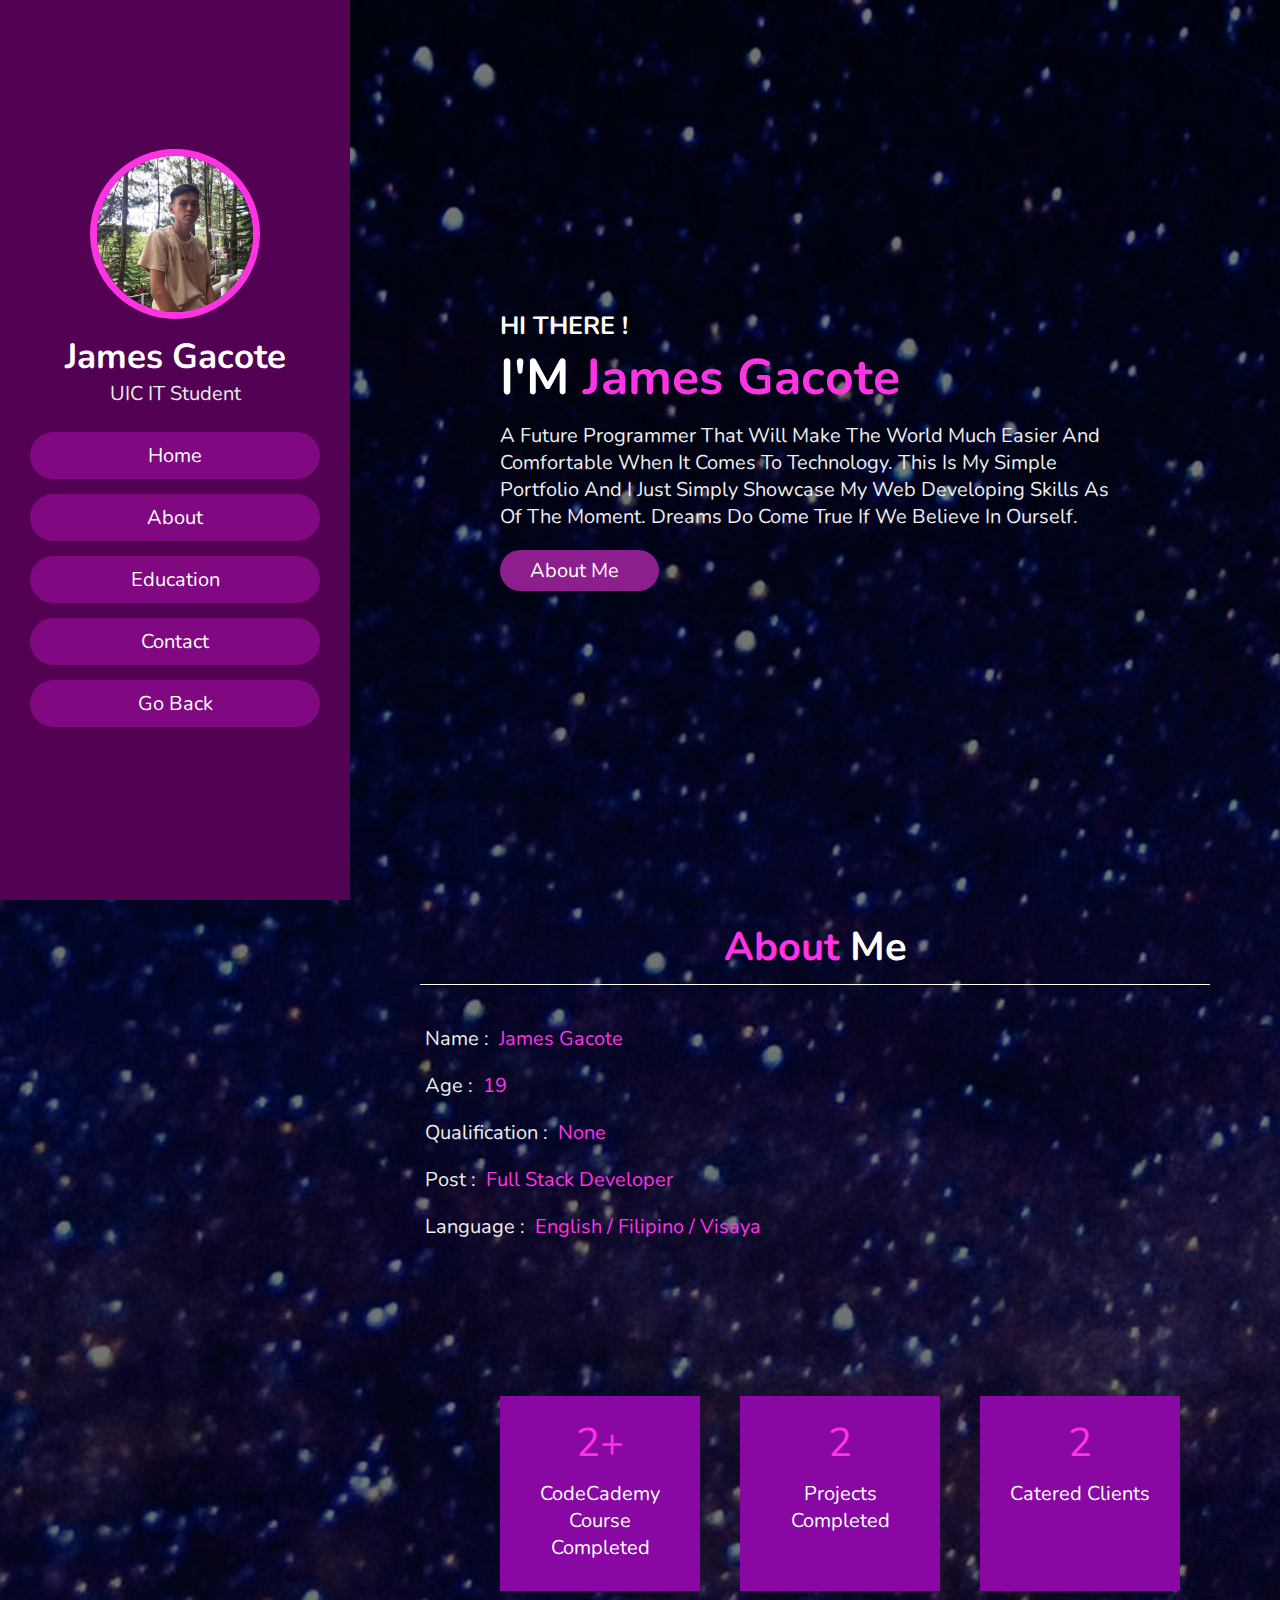
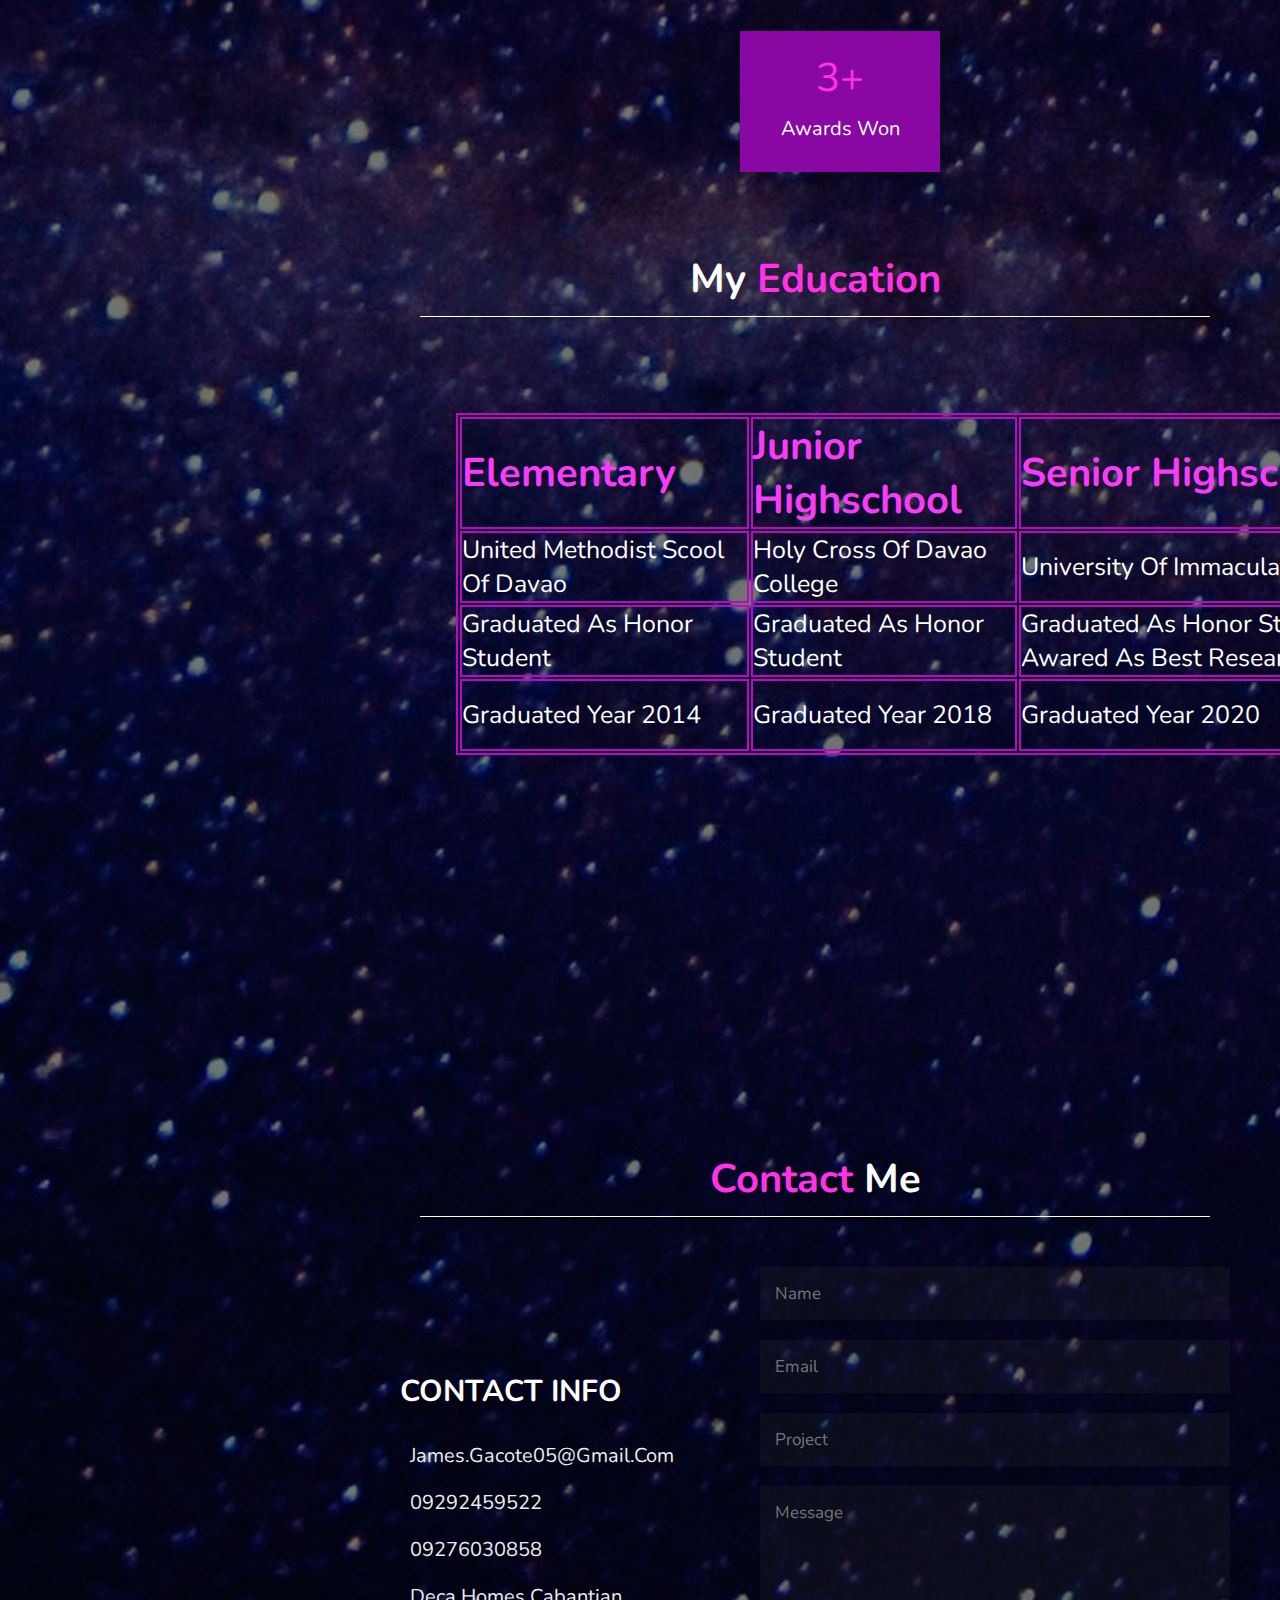
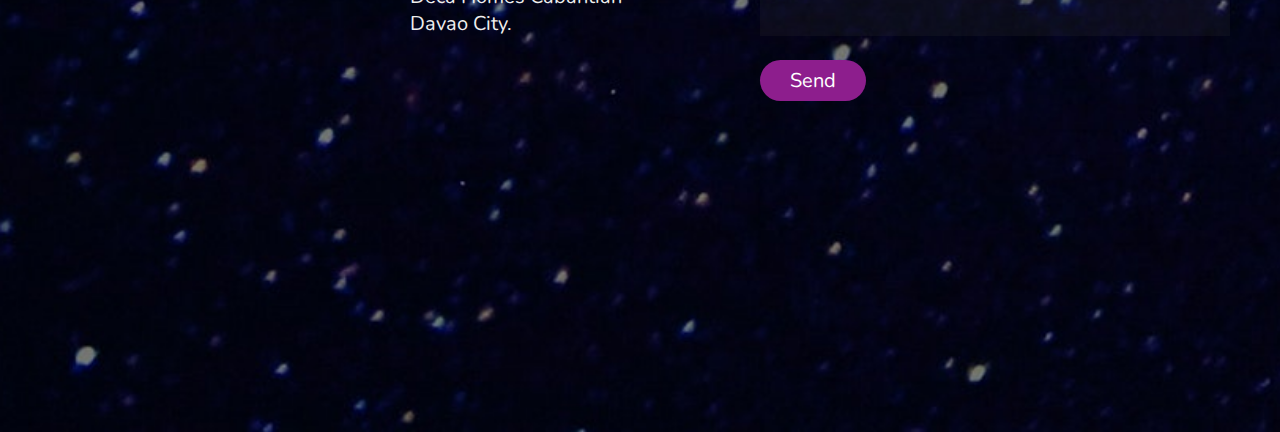
==== commit 28c71f49: "script" ====
--- a/explore.html
+++ b/explore.html
@@ -9,7 +9,7 @@
     <link rel="stylesheet" href="explore.css">
     <script src="explore.js"></script>
 
-    <   >
+    <script   >
         function checkforblank(){
             if (document.getElementById('name').value == ""){
                 alert('name is empty, kindly fill in!')
